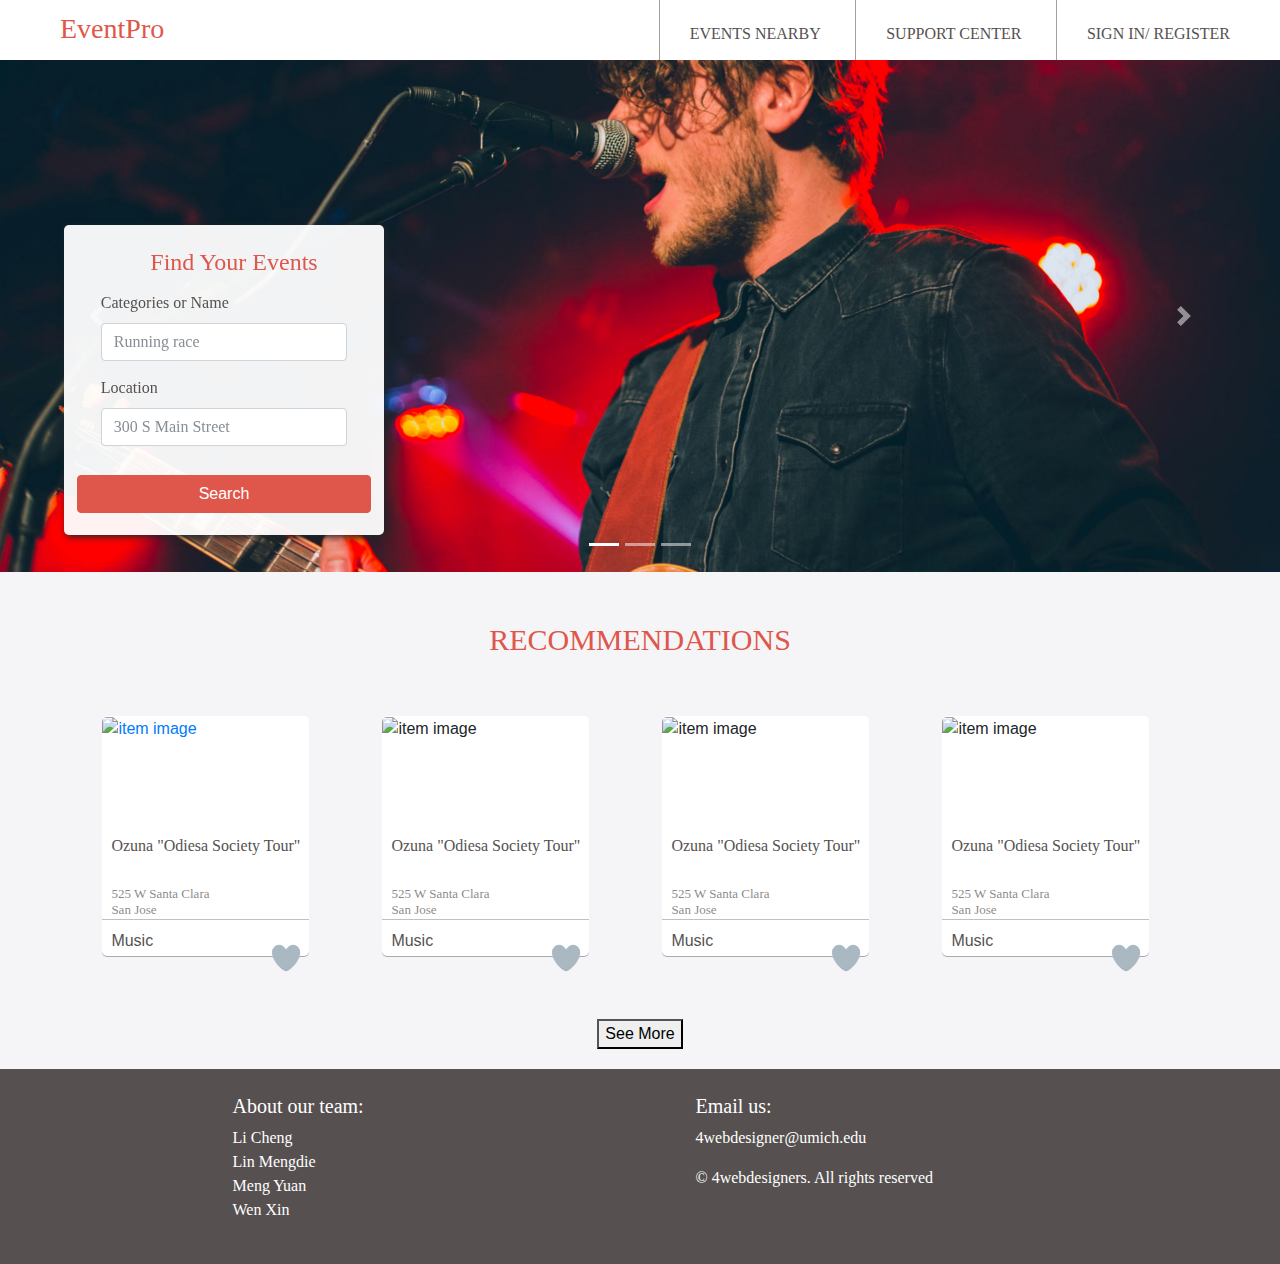
==== index.html @ 29ed5c17 "profile edit function" ====
<!DOCTYPE html>
<html lang="en">

<head>
	<meta charset="UTF-8">
	<meta name="viewport" content="width=device-width, initial-scale=1.0">
	<title>EventPro</title>
	<link rel="stylesheet" href="style/main.css">
	<link rel="stylesheet" href="style/bootstrap.css">
	
	<script src="https://code.jquery.com/jquery-3.2.1.slim.min.js" integrity="sha384-KJ3o2DKtIkvYIK3UENzmM7KCkRr/rE9/Qpg6aAZGJwFDMVNA/GpGFF93hXpG5KkN"
	 crossorigin="anonymous"></script>
	<script src="https://cdnjs.cloudflare.com/ajax/libs/popper.js/1.12.3/umd/popper.min.js" integrity="sha384-vFJXuSJphROIrBnz7yo7oB41mKfc8JzQZiCq4NCceLEaO4IHwicKwpJf9c9IpFgh"
	 crossorigin="anonymous"></script>
	<script src="https://maxcdn.bootstrapcdn.com/bootstrap/4.0.0-beta.2/js/bootstrap.min.js" integrity="sha384-alpBpkh1PFOepccYVYDB4do5UnbKysX5WZXm3XxPqe5iKTfUKjNkCk9SaVuEZflJ"
	 crossorigin="anonymous"></script>
	<link rel="stylesheet" href="style/eventPro.css">
</head>

<body class="main-container">

<header>
<div>
  <div class="nav-header">
    <h1><a href="index.html" class="nav-title">
      EventPro
    </a></h1>
  </div>
  <div class="nav-btn">
 <label for="nav-check">
     <img src="img/menu.png" alt="menu_icon" class="menu_icon">
</label>

    
  </div>
  <input type="checkbox" id="nav-check">
  <div class="nav-links">
    <a href="eventnearby.html" target="_self">events nearby</a>
    <a href="supportcenter.html" target="_self">support center</a>
	<a href="#" class="nav_login" data-toggle="modal" data-target="#loginform" target="_self">sign in/ register</a>
	<a href="#" class="user_info"  target="_self">username</a>
	<div class="drop-down-content">
		<ul>
				<li><a href="profile.html">My Profile</a></li>
				<li><a href="favourite.html" class="main-nav-btn">My Favorite</a></li>
				<li><a href="#" class="main-nav-btn log-out">Log Out</a></li>
			</ul>
	</div>
  </div>
 </div>
</header>

	<!-- Modal login/register box - Mengdie-->
	<div class="modal fade" id="loginform" tabindex="-1" role="dialog">
		<div class="modal-dialog" role="document">
			<div class="modal-content">
				<div class="modal-header">
					<h5 class="modal-title">Log In</h5>
					<button type="button" class="close" data-dismiss="modal">
						<span aria-hidden="true">&times;</span>
					</button>
				</div>
				<div class="modal-body" id="login-form">
					<form id="login" action="#">
						<div class="form-group">
							<label for="username" class="control-label">Username</label>
							<input type="text" class="form-control" id="username" name="username" value="" required="" title="Please enter you username"
							placeholder="email or username">
							<div class="help-block"></div>
						</div>
						<div class="form-group">
							<label for="password" class="control-label">Password</label>
							<input type="password" class="form-control" id="password" name="password" value="" required="" title="Please enter your password">
							<div class="help-block"></div>
						</div>
					</form>
					<div class="forgetpw"><a href="#">Forget Password?</a></div>
				</div>
				<div class="modal-footer">
					<button type="button" class="btn btn-secondary register_bn newuser">Register</button>
					<button type="button" class="btn btn-primary submit_bn newuser" data-dismiss="modal" id="login-btn">Sign In</button>
				</div>
			</div>
		</div>
	</div>

	<!-- banner container -->
	<section class="large-banner-container">
			<div id="carouselExampleIndicators" class="carousel slide" data-ride="carousel">
				<ol class="carousel-indicators">
					<li data-target="#carouselExampleIndicators" data-slide-to="0" class="active"></li>
					<li data-target="#carouselExampleIndicators" data-slide-to="1"></li>
					<li data-target="#carouselExampleIndicators" data-slide-to="2"></li>
				</ol>
				<div class="carousel-inner" role="listbox">
					<div class="carousel-item active">
						<img class="d-block img-fluid" src="img/main-bg1.png" alt="First slide">
					</div>
					<div class="carousel-item">
						<img class="d-block img-fluid" src="img/main-bg2.png" alt="Second slide">
					</div>
					<div class="carousel-item">
						<img class="d-block img-fluid" src="img/main-bg3.png" alt="Third slide">
					</div>
				</div>
				<a class="carousel-control-prev" href="#carouselExampleIndicators" role="button" data-slide="prev">
					<span class="carousel-control-prev-icon" aria-hidden="true"></span>
					<span class="sr-only">Previous</span>
				</a>
				<a class="carousel-control-next" href="#carouselExampleIndicators" role="button" data-slide="next">
					<span class="carousel-control-next-icon" aria-hidden="true"></span>
					<span class="sr-only">Next</span>
				</a>
			</div>
	        <div id="search-form-div">
			<form class="search-form">		
					<h2 class="search-title">Find Your Events</h2>
					<p class="form-group">
					<label for="categoriesOrName">Categories or Name</label>
					<input type="text" class="form-control" id="categoriesOrName" placeholder="Running race">
					</p>
					<p class="form-group">
					<label for="location">Location</label>
					<input type="text" class="form-control" id="location" placeholder="300 S Main Street">
					</p>
				
					<button type="submit" class="btn btn-primary btn-main-search">Search</button>
				</form>
				</div>
	</section>




	<!-- result section -->
	<section id="result_section">
		<a href="#" id="recommend-btn" class="main-nav-btn active">
			<h3 class="page_title">
			RECOMMENDATIONS
			</h3>
		<!--</a>-->

		<div class="search_result">
			<div id="item-list" class="item-list">

				<!-- one card example - Mengdie -->
				<div class="col-lg-3 col-md-4 col-sm-6 col-xs-12">
						<div id="item-G5vYZfSfPYh_1" class="event_postcard item" data-item_id="G5vYZfSfPYh_1" data-favorite="undefined">
							<div class="postcard_image">
								<img src="https://s1.ticketm.net/dam/a/375/606d24be-8ead-40aa-a622-22e5dfd02375_562662_RETINA_LANDSCAPE_16_9.jpg" class="search_result_img" alt="item image">
							</div>
							<div class="postcard_content">
								<div class="event_title"><a href="http://www.ticketmaster.com/ozuna-odiesa-society-tour-san-jose-california-12-03-2017/event/1C00533525C1B64A" target="_self" class="item-name">Ozuna "Odiesa Society Tour"</a></div>
								<div class="event_date_location"><p class="item-address">525 W Santa Clara<br>San Jose</p></div>
							</div>
							<div class="event_price col-8"><p class="item-category">Music</p></div>
						<div class="event_heart fav-link col-4 fa-heart"></div>
					</div>
				</div>
				<!-- one card example - Mengdie -->
				<div class="col-lg-3 col-md-4 col-sm-6 col-xs-12">
						<div id="item-G5vYZfSfPYh_2" class="event_postcard item" data-item_id="G5vYZfSfPYh_1" data-favorite="undefined">
							<div class="postcard_image">
								<img src="https://s1.ticketm.net/dam/a/375/606d24be-8ead-40aa-a622-22e5dfd02375_562662_RETINA_LANDSCAPE_16_9.jpg" class="search_result_img" alt="item image">
							</div>
							<div class="postcard_content">
								<div class="event_title"><a href="http://www.ticketmaster.com/ozuna-odiesa-society-tour-san-jose-california-12-03-2017/event/1C00533525C1B64A" target="_self" class="item-name">Ozuna "Odiesa Society Tour"</a></div>
								<div class="event_date_location"><p class="item-address">525 W Santa Clara<br>San Jose</p></div>
							</div>
							<div class="event_price col-8"><p class="item-category">Music</p></div>
						<div class="event_heart fav-link col-4 fa-heart"></div>
					</div>
				</div>
					<!-- one card example - Mengdie -->
				<div class="col-lg-3 col-md-4 col-sm-6 col-xs-12">
						<div id="item-G5vYZfSfPYh_3" class="event_postcard item" data-item_id="G5vYZfSfPYh_1" data-favorite="undefined">
							<div class="postcard_image">
								<img src="https://s1.ticketm.net/dam/a/375/606d24be-8ead-40aa-a622-22e5dfd02375_562662_RETINA_LANDSCAPE_16_9.jpg" class="search_result_img" alt="item image">
							</div>
							<div class="postcard_content">
								<div class="event_title"><a href="http://www.ticketmaster.com/ozuna-odiesa-society-tour-san-jose-california-12-03-2017/event/1C00533525C1B64A" target="_self" class="item-name">Ozuna "Odiesa Society Tour"</a></div>
								<div class="event_date_location"><p class="item-address">525 W Santa Clara<br>San Jose</p></div>
							</div>
							<div class="event_price col-8"><p class="item-category">Music</p></div>
						<div class="event_heart fav-link col-4 fa-heart"></div>
					</div>
				</div>
				<!-- one card example - Mengdie -->
				<div class="col-lg-3 col-md-4 col-sm-6 col-xs-12">
						<div id="item-G5vYZfSfPYh_4" class="event_postcard item" data-item_id="G5vYZfSfPYh_1" data-favorite="undefined">
							<div class="postcard_image">
								<img src="https://s1.ticketm.net/dam/a/375/606d24be-8ead-40aa-a622-22e5dfd02375_562662_RETINA_LANDSCAPE_16_9.jpg" class="search_result_img" alt="item image">
							</div>
							<div class="postcard_content">
								<div class="event_title"><a href="http://www.ticketmaster.com/ozuna-odiesa-society-tour-san-jose-california-12-03-2017/event/1C00533525C1B64A" target="_self" class="item-name">Ozuna "Odiesa Society Tour"</a></div>
								<div class="event_date_location"><p class="item-address">525 W Santa Clara<br>San Jose</p></div>
							</div>
							<div class="event_price col-8"><p class="item-category">Music</p></div>
						<div class="event_heart fav-link col-4 fa-heart"></div>
					</div>
				</div>
			</div>
		</div>
		<div class="load">
			<button class="seemore">See More</button>
		</div>
	</section>



<!-- sign page, replace class=unsignin_page after user sign in -->
				


<!-- footer -->

	<footer class="row">
			<div class="col-lg-6 col-sm-12">
				<h5>About our team:</h5>
				<p>Li Cheng<br>Lin Mengdie<br>Meng Yuan<br>Wen Xin</p>
			</div>
			<div class="col-lg-6 col-sm-12">
				 <h5>Email us:</h5>
				 <p>4webdesigner@umich.edu</p>
				 <p>&copy; 4webdesigners. All rights reserved</p>						
			</div>
		</footer> 

	<script src="script/eventPro.js"></script>
	<script src="script/main.js"></script>
</body>

</html>
---- style/main.css ----
/* http://meyerweb.com/eric/tools/css/reset/
   v2.0 | 20110126
   License: none (public domain)
*/

html, body, div, span, applet, object, iframe,
h1, h2, h3, h4, h5, h6, p, blockquote, pre,
a, abbr, acronym, address, big, cite, code,
del, dfn, em, img, ins, kbd, q, s, samp,
small, strike, strong, sub, sup, tt, var,
b, u, i, center,
dl, dt, dd, ol, ul, li,
fieldset, form, label, legend,
table, caption, tbody, tfoot, thead, tr, th, td,
article, aside, canvas, details, embed,
figure, figcaption, footer, header, hgroup,
menu, nav, output, ruby, section, summary,
time, mark, audio, video {
  margin: 0;
  padding: 0;
  border: 0;
  font-size: 100%;
  font: inherit;
  vertical-align: baseline;
}
/* HTML5 display-role reset for older browsers */
article, aside, details, figcaption, figure,
footer, header, hgroup, menu, nav, section {
  display: block;
}
body {
  line-height: 1;
}
/*ol, ul {
  list-style: none;
}*/
blockquote, q {
  quotes: none;
}
blockquote:before, blockquote:after,
q:before, q:after {
  content: '';
  content: none;
}
table {
  border-collapse: collapse;
  border-spacing: 0;
}

a{
	text-decoration: none;
}

/*my style*/
---- style/eventPro.css ----
.body{
	font-family:MyriadPro-Regular;
	margin:0;
	padding:0;
}


.btn-primary, .btn-primary:hover, .btn-primary:active, .btn-primary:visited {
	background-color: #df574b !important;
	border-color:#df574b !important;
}

header{
	background:#ffffff;
	height:60px;
}



.main-container{
	width: 100%;
	margin: 0px auto;
	background-color: #f5f5f7;
}


/*header*/
.nav{
  height: 60px;
  width: 100%;
  background-color: #ffffff;

}

.nav-header {
  float: left;
}

.nav-header h1 a:hover{
	text-decoration: none;
	color: #df574b;
}

.nav-title {
  color: #fff;
  padding: 10px 10px 10px 60px;
  font-family:JCHEadA;
  font-size:28px;
  color:#df574b;
  text-align:left;
}

.nav-btn {
  display: none;
  float: right;
  margin-right: 40px;
  padding:17px 20px 18px 20px;
}

.nav-btn label{
	margin-bottom: 0px;
}

.menu_icon{
	width: 25px;
}

.nav-links {
  float: right;
  margin-right: 20px;
}

/* .drop-down-content{
	width:160px;
} */

.nav-links a {
  display: inline-block;
  padding: 22px 30px 14px 30px;
  text-decoration: none;
  text-transform: uppercase;
  font-family:MyriadPro-Regular;
  font-size: 16px;
  color:#565150;
  text-align:left;
  border-left: 1px solid #A69E9C;
}

.nav-links a:hover {
  color: #df574b;
}

#nav-check {
  display: none;
}

a.user_info{
	text-align: center;
	display: none;
	min-width: 140px;
}

.drop-down-content{
	position: absolute;
	right:0;
	z-index:100;
	float:right;
	background-color: #ffffff;
	display:none;
}

.drop-down-content ul{
	margin-bottom:0px;
}

@media (max-width:800px) {
.nav-btn {
    display: inline-block;
  }

.nav-btn:hover{
	background-color: #df574b;
}

  .nav-links {
    margin-right: 0;
    display: block;
    width: 100%;
    background-color: #ffffff;
    height: 0px;
    transition: all 0.3s ease-in;
 /*   overflow-y: hidden;*/
    top: 60px;
    left: 0px;
  }
  .nav-links a {
    text-align: center;
    width: 100%;
    color: #A69E9C;
    font-size: 20px;
    border-top: 1px solid #A69E9C;
  }

  .nav-links a:hover{
  	color: #df574b;
  }
   #nav-check:not(:checked) + .nav-links {
    display: none;
  }
  #nav-check:checked + .nav-links {
  	display: inline-block;
  	position: absolute;
    height: 200px;
    overflow-y: auto;
    z-index: 100;
  }
}

/*banner*/
.large-banner-container{
	background-size: 100% 100%;
	z-index: -1;
}

/* search form*/
.large-banner-container form.search-form{
	position: absolute;
	background:rgba(255,255,255,0.95);
	width: 320px;
	height:310px;
	top:25%;
	left:5%;
	padding:1%;
	border-radius: 5px;
	box-shadow:2px 2px 7px 0;
	z-index: 0;
}

@media (max-width:1000px){
	.large-banner-container form.search-form{
	position: absolute;
	margin-left: -160px;
	box-shadow:1px 1px 1px 0;
	left: 50%;
	top: 25%;
}
    .large-banner-container{
    	margin-bottom: 330px;
    }
}

.search-title{
	color:#df574b;
	font-size: 24px;
	width: 100%;
	text-align: center;
	margin-top: 10px;
}

.search-form .form-group{
	margin-top:5%;
	margin-bottom:5%;
}

.btn-main-search{
	width:100%;
	margin-top:5%;
}

/* body contents*/
h3{
    text-align: center;
    font-family:MyriadPro-Semibold;
    font-size:30px;
    color:#df574b;
    margin-top: 50px;
    margin-bottom: 20px;
    text-transform: uppercase;
}

h4{
	text-align: center;
	font-family:MyriadPro-Semibold;
    font-size:24px;
    color:#565150;
}

img.icon1{
	height: 24px;
	margin-right: 13px;
}

.search_result{
	margin: 36px 80px;
	overflow: hidden;
}

.col-lg-3, .col-lg-4, .col-lg-9{
	float: left;
	padding-left: 2%;
	padding-right: 2%;
	padding: 2%;
}

.event_postcard{
 	background: white;
    box-shadow:0 1px 0 0 rgba(0,0,0,0.30);
	border-radius:5px;
	height:240px;
    display: inline-block;
}

.postcard_body{
	height: 85% 
}

.postcard_image{
	height: 45%;
}

.search_result_img{
    width: 100%;
    height: 100%;
    object-fit: cover;
	border-radius: 5px 5px 0 0;
}

.postcard_content{
	padding: 12px 9px;
	height: 40%;
	border-bottom: 1px solid #C1C1C1;
}

.event_title,.item-name{
	font-family:MyriadPro-Semibold;
    font-size:16px;
    line-height: 1.3;
    height: 70%;
    color:#565150;
}

p.item-address{
	font-family:MyriadPro-Regular;
    font-size:13px;
    line-height: 1.2;
    color:rgba(86,81,80,0.70);
}

.event_price{
	padding:9px;
 	font-size:16px;
    color:#565150;
    width: 80%;
    float: left;
}

.event_action{
	width: 20%;
	float: left;
	padding: 7px;
}

.load{
	text-align: center;
	margin: 40px 0 20px 0;
}
a.seemore{
	font-size:16px;
    color:#565150;
    text-decoration: underline;
}
/* footer*/
footer{
	background-color: #565150;
	overflow: hidden;
	padding: 2% 15%;
	font-family:MyriadPro-Semibold;
    font-size:16px;
    color:#ffffff;
}

footer .col-lg-6{
	padding-left:6%;
	max-width: none;
}


/*nearby page*/
.page_title span{
	color: #565150;
	text-decoration: underline;
}

/* heart */

.fa-heart {
  position: relative;
  width: 100px;
  height: 100px;
  margin-right:2%;
  float: right;
  margin-top:-34%;
  background: url("../img/heart_animate.png") no-repeat;
  background-position: 0 0;
  cursor: pointer;
  transition: background-position 1s steps(28);
  transition-duration: 0s;
}

/* is-active */
.is-active{
	transition-duration: 1s;
    background-position: -2800px 0;
}



/*support center*/

.support_center_container{
	width: 60%;
	margin:0 auto;
	margin-bottom: 50px;
}

.supportform{
	background:#ffffff;
}

.support_submit_success{
	width: 100%;
	display:none;
	margin:0 auto;
}

.success_msg{
	font-size: 16px;
	margin:auto 20px;
}

.support_back_container{
	width:100%;
	text-align: center;
	margin:30px;
}

.supportform legend{
	background:#df574b;
	height:61px;
	font-family:MyriadPro-Semibold;
	font-size:24px;
	color:#ffffff;
	text-align:left;
	text-transform:uppercase;
	padding: 18px 30px;
	border-radius: 5px 5px 0 0;
}

.supportform p,.form-group{
	font-family:MyriadPro-Regular;
	font-size:16px;
	color:#565150;
	text-align:left;
	padding: 0px 24px;
	
}

.supportform label{
	font-family:MyriadPro-Regular;
	font-size:16px;
	text-align:left;
	text-transform:capitalize;
	width: 100%;
}

.supportform input{
	border:1px solid #979797;
	border-radius:5px;
	height:38px;
}

.support_warning_email{
	color:#df574b;
	display:none;
}

#questions{
	border:1px solid #979797;
	border-radius:5px;
	height:276px;
}

.supportform .submit_button{
	background:#df574b;
	border-radius:5px;
	width:200px;
	height:61px;
	font-family:MyriadPro-Semibold;
	font-size:24px;
	color:#ffffff;
	text-align:center;
	border-style: none;
	padding-top: 15px;
	padding-bottom: 15px;
	margin: 20px 38px 50px;
	text-transform: uppercase;
}

/*My profile*/
.my_profile,#my_favorite{
	width:60%;
	margin:50px auto;
	margin-top:50px;
}

.my_profile .form-group label{
	width:100%;
}

.my-col-1-3,
.my-col-2-3  {
  display: inline-block;

}

.my-col-1-3 { 
  width: 30%;
  text-transform: uppercase;
  
}

.my-col-2-3 {
  width: 66%;
  vertical-align: top;

}

h2{
	font-family:MyriadPro-Semibold;
	font-size:24px;
	color:#df574b;
	text-align:left;
	margin:10px;
}

#my_avatar_left{
	border-radius:5px;
	width:150px;
	height:150px;
	margin:10px;
	margin-bottom: 30px;
}

.file-upload {
	display: none;
}

li{
	list-style-type: none;
}

.my_link{
	font-family:MyriadPro-Semibold;
	font-size:24px;
	color:#565150;
	text-align:left;
	display: block;
	margin:20px 10px;
}

.my_link:hover{
	font-family:MyriadPro-Semibold;
	font-size:24px;
	color:#df574b;
	text-align:left;
	display: block;
	margin:20px 10px;
}


.profile_form{
	background:#ffffff;
	width:100%;
	padding:20px 0px;
	margin:0px auto;
}

.profile_form p{
	font-family:MyriadPro-Regular;
	font-size:16px;
	color:#565150;
	line-height:30px;
	text-align:left;
	padding: 0px 38px 0px;
}

.profile_form input{
	border:1px solid #979797;
	border-radius:5px;
	width:100%;
	height:38px;
}

/* input[readonly]{
	background-color:#ffffff;
	border: 0;
	font-size: 1em;
  }
 */


#my_avatar_right{
	border-radius:5px;
	width:75px;
	height:75px;
}

.profile_form button[type="submit"]{
	background:#df574b;
	border-radius:5px;
	width:120px;
	height:40px;
	font-family:MyriadPro-Semibold;
	font-size:20px;
	color:#ffffff;
	text-align:center;
	border-style: none;
	padding-top: 9px;
	padding-bottom: 11px;
	margin: 20px 38px 30px;
}

.profile_form input[name="avatar"]{
 border-radius:10px;
 font-family:MyriadPro-Regular;
 font-size:16px;
 color:#df574b;
 text-align:left;
 text-transform:capitalize;
 text-align:center;
 border-style:none;
 padding-left: 11px;
}

h3{
    text-align: center;
    font-family:MyriadPro-Semibold;
    font-size:30px;
    color:#df574b;
    margin-top: 50px;
    margin-bottom: 20px;
    text-transform: uppercase;
}

h4{
 text-align: center;
 font-family:MyriadPro-Semibold;
    font-size:24px;
    color:#565150;
}

.item{
	background-color: #ffffff;
}


/* pagination */
.pagination-container{
	width:100%;
	text-align:center;
	margin-bottom:20px;
}

.pagination {
	display: inline-block;
}

.pagination a {
    color: black;
    float: left;
    padding: 8px 16px;
    text-decoration: none;
}

.pagination a.active {
    background-color: #df574b;
    color: white;
}

.page{
	display: none;
}

.page-active{
	display: block;
}



/*favorite*/
.favorite_list{
	overflow: hidden;
}

.chosen{
	color: #df574b;
}


.profile-pic {
    max-width: 200px;
    max-height: 200px;
    display: block;
}

.alert{
	display: none;
}
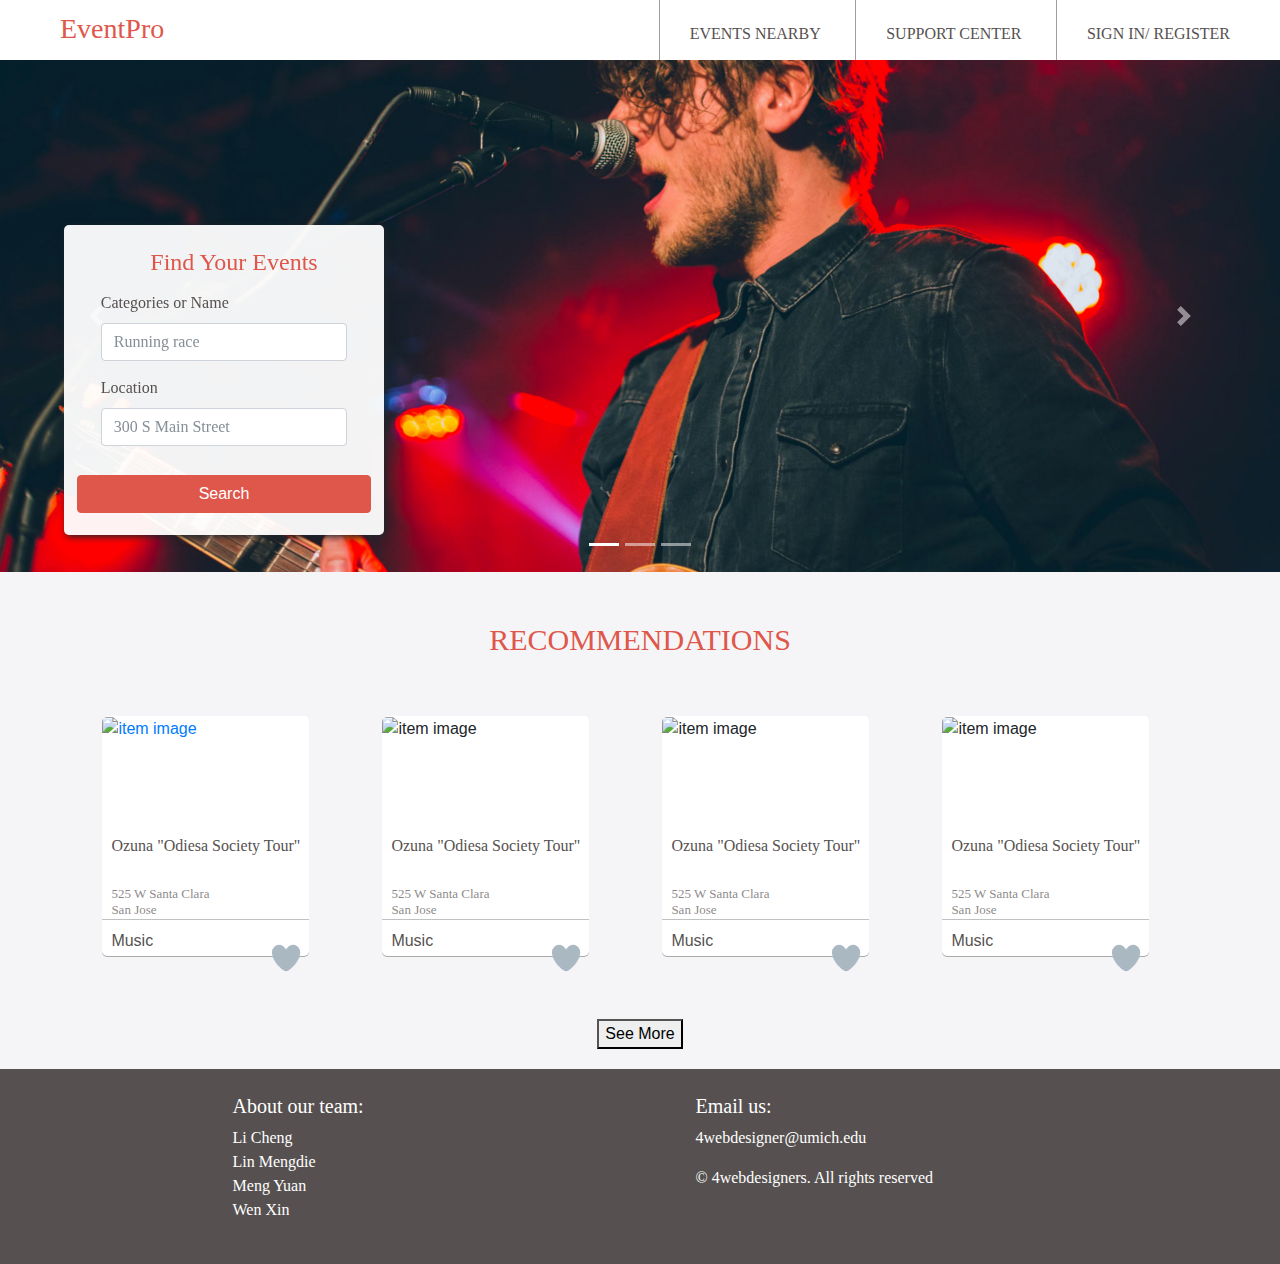
==== commit c3dbb346: "mark" ====
--- a/index.html
+++ b/index.html
@@ -20,31 +20,31 @@
 <body class="main-container">
 
 <header>
+
 <div>
   <div class="nav-header">
     <h1><a href="index.html" class="nav-title">
       EventPro
     </a></h1>
-  </div>
-  <div class="nav-btn">
- <label for="nav-check">
-     <img src="img/menu.png" alt="menu_icon" class="menu_icon">
-</label>
-
-    
-  </div>
-  <input type="checkbox" id="nav-check">
-  <div class="nav-links">
-    <a href="eventnearby.html" target="_self">events nearby</a>
-    <a href="supportcenter.html" target="_self">support center</a>
-	<a href="#" class="nav_login" data-toggle="modal" data-target="#loginform" target="_self">sign in/ register</a>
-	<a href="#" class="user_info"  target="_self">username</a>
+ </div>
+
+<div class="nav-btn">
+<div for="nav-check">
+   <img src="img/menu.png" alt="menu_icon" class="menu_icon">
+</div>
+</div>
+  	<input type="checkbox" id="nav-check">
+  	<div class="nav-links">
+    	<a href="eventnearby.html" target="_self">events nearby</a>
+    	<a href="supportcenter.html" target="_self">support center</a>
+		<a href="#" class="nav_login" data-toggle="modal" data-target="#loginform" target="_self">sign in/ register</a>
+		<a href="#" class="user_info"  target="_self">username</a>
 	<div class="drop-down-content">
 		<ul>
-				<li><a href="profile.html">My Profile</a></li>
-				<li><a href="favourite.html" class="main-nav-btn">My Favorite</a></li>
-				<li><a href="#" class="main-nav-btn log-out">Log Out</a></li>
-			</ul>
+			<li><a href="profile.html">My Profile</a></li>
+			<li><a href="favourite.html" class="main-nav-btn">My Favorite</a></li>
+			<li><a href="#" class="main-nav-btn log-out">Log Out</a></li>
+		</ul>
 	</div>
   </div>
  </div>
@@ -74,7 +74,6 @@
 							<div class="help-block"></div>
 						</div>
 					</form>
-					<div class="forgetpw"><a href="#">Forget Password?</a></div>
 				</div>
 				<div class="modal-footer">
 					<button type="button" class="btn btn-secondary register_bn newuser">Register</button>
@@ -143,7 +142,8 @@
 		<div class="search_result">
 			<div id="item-list" class="item-list">
 
-				<!-- one card example - Mengdie -->
+							<!-- one card example -->
+				<!-- **** MENGDIE LIN  contribution – SI 539**** -->
 				<div class="col-lg-3 col-md-4 col-sm-6 col-xs-12">
 						<div id="item-G5vYZfSfPYh_1" class="event_postcard item" data-item_id="G5vYZfSfPYh_1" data-favorite="undefined">
 							<div class="postcard_image">
@@ -157,7 +157,8 @@
 						<div class="event_heart fav-link col-4 fa-heart"></div>
 					</div>
 				</div>
-				<!-- one card example - Mengdie -->
+							<!-- one card example -->
+				<!-- **** MENGDIE LIN  contribution – SI 539**** -->
 				<div class="col-lg-3 col-md-4 col-sm-6 col-xs-12">
 						<div id="item-G5vYZfSfPYh_2" class="event_postcard item" data-item_id="G5vYZfSfPYh_1" data-favorite="undefined">
 							<div class="postcard_image">
@@ -171,7 +172,8 @@
 						<div class="event_heart fav-link col-4 fa-heart"></div>
 					</div>
 				</div>
-					<!-- one card example - Mengdie -->
+							<!-- one card example -->
+				<!-- **** MENGDIE LIN  contribution – SI 539**** -->
 				<div class="col-lg-3 col-md-4 col-sm-6 col-xs-12">
 						<div id="item-G5vYZfSfPYh_3" class="event_postcard item" data-item_id="G5vYZfSfPYh_1" data-favorite="undefined">
 							<div class="postcard_image">
@@ -185,7 +187,8 @@
 						<div class="event_heart fav-link col-4 fa-heart"></div>
 					</div>
 				</div>
-				<!-- one card example - Mengdie -->
+							<!-- one card example -->
+				<!-- **** MENGDIE LIN  contribution – SI 539**** -->
 				<div class="col-lg-3 col-md-4 col-sm-6 col-xs-12">
 						<div id="item-G5vYZfSfPYh_4" class="event_postcard item" data-item_id="G5vYZfSfPYh_1" data-favorite="undefined">
 							<div class="postcard_image">
--- a/style/eventPro.css
+++ b/style/eventPro.css
@@ -347,7 +347,7 @@
   transition-duration: 0s;
 }
 
-/* is-active */
+/* is-active for heart*/
 .is-active{
 	transition-duration: 1s;
     background-position: -2800px 0;
@@ -356,7 +356,6 @@
 
 
 /*support center*/
-
 .support_center_container{
 	width: 60%;
 	margin:0 auto;
@@ -376,12 +375,6 @@
 .success_msg{
 	font-size: 16px;
 	margin:auto 20px;
-}
-
-.support_back_container{
-	width:100%;
-	text-align: center;
-	margin:30px;
 }
 
 .supportform legend{
@@ -428,6 +421,51 @@
 	border:1px solid #979797;
 	border-radius:5px;
 	height:276px;
+}
+
+.submit_button{
+	background:#df574b;
+	border-radius:5px;
+	width:280px;
+	height:61px;
+	color:white;
+	font-family:MyriadPro-Semibold;
+	font-size:24px;
+	text-align:center;
+	vertical-align: center;
+	text-transform: uppercase;
+	margin:0 auto;
+	margin-top: 60px;
+}
+
+.back_button{
+	color: white;
+	background:#df574b;
+	border-radius:5px;
+	width:280px;
+	line-height:61px;
+	text-transform: uppercase;
+}
+
+.back_button:hover{
+	text-decoration: none;
+	color:white;
+}
+
+.support_back_container{
+	width:100%;
+	text-align: center;
+	margin:30px;
+	background:#df574b;
+	border-radius:5px;
+	width:280px;
+	height:61px;
+	font-family:MyriadPro-Semibold;
+	font-size:24px;
+	text-align:center;
+	vertical-align: center;
+	margin:0 auto;
+	margin-top:50px;
 }
 
 .supportform .submit_button{
@@ -456,6 +494,19 @@
 .my_profile .form-group label{
 	width:100%;
 }
+
+.carousel-inner{
+	overflow: hidden;
+}
+
+.carousel-item{
+	overflow: hidden;
+}
+
+.carousel-item .active{
+	overflow: hidden;
+}
+
 
 .my-col-1-3,
 .my-col-2-3  {
